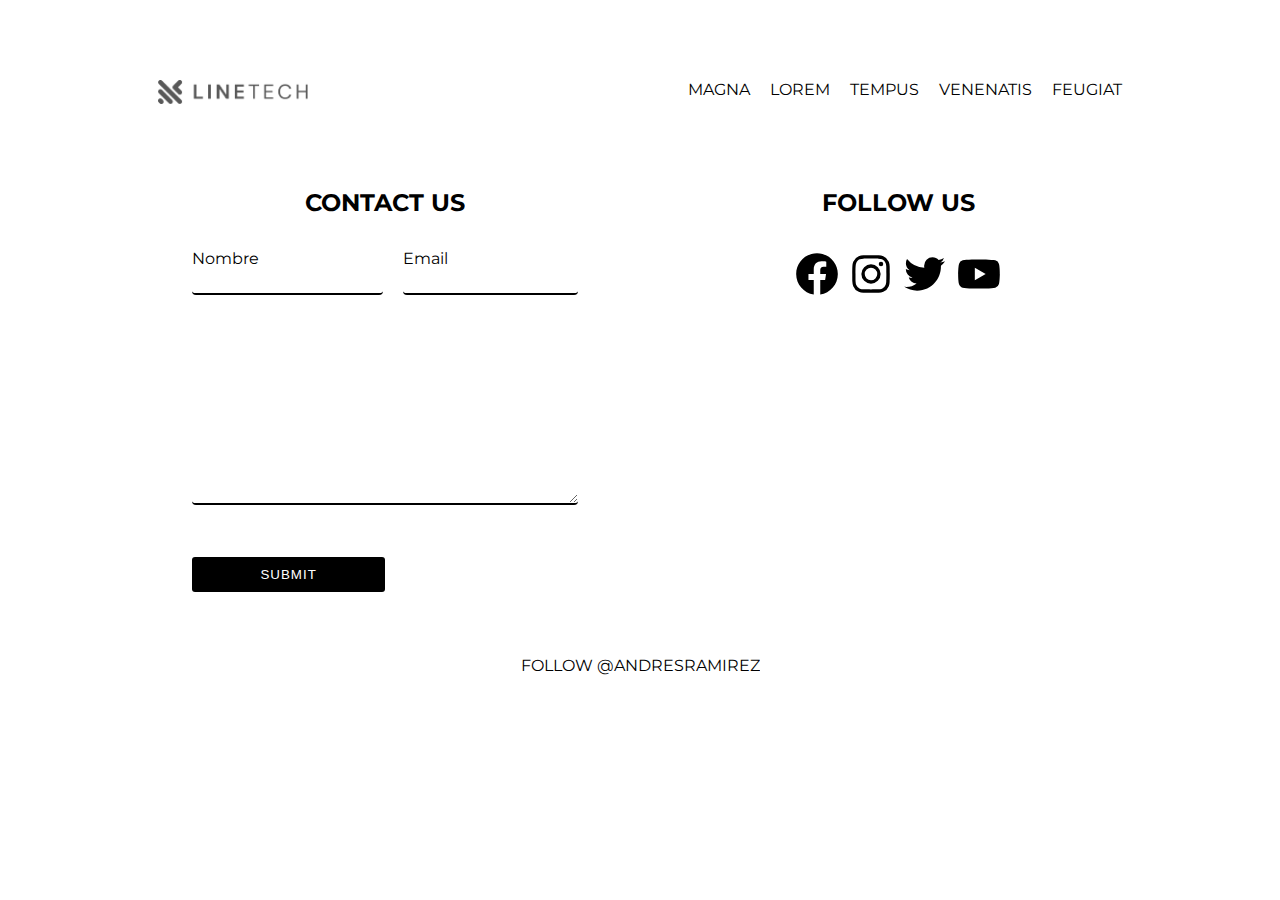
==== feugiat.html @ dd1630ea "first commit" ====
<!DOCTYPE html>
<html lang="en">
<head>
    <meta charset="UTF-8">
    <meta name="viewport" content="width=device-width, initial-scale=1.0">
    <link rel="stylesheet" href="/scss/styles.css">
    <link rel="stylesheet" media="screen and (max-width:1000px)" href="/scss/mobile.css">
    <title>GRID LANDING | Welcome</title>
</head>
<body>
    <header id="mainheader">
        <nav class="navbar">
            <div class="container">
                <a href="index.html"><img src="/images/logo.png" alt="" class="logo"></a>
                <ul>
                    <li><a href="magna.html">magna</a></li>
                    <li><a href="lorem.html">lorem</a></li>
                    <li><a href="tempus.html">tempus</a></li>
                    <li><a href="venenatis.html">venenatis</a></li>
                    <li><a href="feugiat.html">feugiat</a></li>
                </ul>
            </div>
        </nav>
    </header>

    
    <section id="contact">
        <div class="contact-row">
            <div class="contact-form">
                <h2>contact us</h2>
                <form action="">
                    <div class="contact-form-flex">
                        <div class="form-group">
                            <label for="">Nombre</label>
                            <input type="text" class="form-control">
                        </div>
                        <div class="form-group">
                            <label for="">Email</label>
                            <input type="text" class="form-control">
                        </div>
                    </div>
                    <div class="form-group">
                        <textarea name="" id="" cols="30" rows="10" class="form-control"></textarea>
                    </div>  
                    <button class="button-2">submit</button> 
                </form>
            </div>
            <div class="contact-social">
                <h2>follow us</h2>
                <img src="/images/bxl-facebook-circle.svg" alt="">
                <img src="/images/bxl-instagram.svg" alt="">
                <img src="/images/bxl-twitter.svg" alt="">
                <img src="/images/bxl-youtube.svg" alt="">
            </div>
        </div>
    </section>

    <!-- footer -->
    <footer id="footer">
        <a href="https://twitter.com/AndresRamirez?ref_src=twsrc%5Etfw" class="twitter-follow-button" data-show-count="false">Follow @AndresRamirez</a><script async src="https://platform.twitter.com/widgets.js" charset="utf-8"></script>
    </footer>
</body>
</html>
---- scss/styles.css ----
@import url("https://fonts.googleapis.com/css2?family=Montserrat:wght@100;200;300;400;500;600;700;800;900&display=swap");
* {
  padding: 0;
  margin: 0;
  box-sizing: border-box;
}

html, body {
  font-family: "Montserrat", sans-serif;
  scroll-behavior: smooth;
}

a {
  text-decoration: none;
  text-transform: uppercase;
  color: #000;
}

ul {
  list-style: none;
}

img {
  max-width: 100%;
}

.container {
  max-width: 1300px;
  overflow: auto;
  margin: 0 auto;
  padding: 0 30px;
}

.btn {
  padding: 10px 20px;
  text-align: center;
  text-transform: uppercase;
  letter-spacing: 2px;
  display: inline;
  border-radius: 50px;
  border: 1px solid #fff;
  cursor: pointer;
}

form .form-group {
  display: block;
  margin-bottom: 2rem;
}
form .form-control {
  width: 100%;
  padding: 5px;
  margin-bottom: 1rem;
  border: none;
  border-bottom: 2px solid #000;
  border-radius: 4px;
}
form button {
  text-align: center;
  letter-spacing: 1px;
  text-transform: uppercase;
  width: 100%;
  padding: 10px 20px;
  background: #000;
  color: #fff;
  border-radius: 3px;
  cursor: pointer;
  border: none;
  margin-bottom: 1rem;
}

.grid {
  display: grid;
  grid-template-columns: repeat(3, 1fr);
  grid-auto-rows: minmax(400px, auto);
  gap: 20px;
}

.grid-box:hover .overlay {
  opacity: 1;
}

.overlay {
  position: absolute;
  top: 0;
  bottom: 0;
  left: 0;
  right: 0;
  height: 100%;
  width: 100%;
  opacity: 0;
  transition: 0.5s ease;
  /* text-align: center; */
}

.overlay-1 {
  background: url(/images/image-1.jpg);
}

.overlay-2 {
  background: url(/images/image-2.jpg);
  padding: 40% 20px;
}

.overlay-3 {
  background: url(/images/image-3.jpg);
}

.overlay-4 {
  background: url(/images/image-4.jpg);
}

.overlay-5 {
  background: url(/images/image-5.jpg);
}

.overlay-1,
.overlay-2,
.overlay-3,
.overlay-4,
.overlay-5 {
  background-position: center;
  background-repeat: no-repeat;
  background-size: cover;
}

.overlay-1,
.overlay-3,
.overlay-4,
.overlay-5 {
  padding: 80px 20px;
}

.grid-box-1 {
  grid-column: 1;
  grid-row: 1;
  background-color: #8bc0e8;
}

.grid-box-2 {
  grid-column: 2/4;
  grid-row: 1/3;
  background-color: #b39acd;
}

.grid-box-3 {
  grid-column: 1;
  grid-row: 2;
  background-color: #8bc0e8;
}

.grid-box-4 {
  grid-column: 1/3;
  grid-row: 3;
  background-color: #bf78a0;
}

.grid-box-5 {
  grid-column: 3;
  grid-row: 3;
  background-color: #75aba2;
}

.grid-box-1,
.grid-box-3,
.grid-box-4,
.grid-box-5 {
  padding: 120px 0;
}

.grid-box {
  position: relative;
  width: 100%;
}

.navbar ul li a:hover,
.nabvar ul li a.active {
  color: violet;
}

#mainheader {
  width: 80%;
  margin: 0 auto;
  margin-top: 3rem;
  margin-bottom: 3rem;
}
#mainheader .navbar .logo {
  width: 150px;
  margin-top: 2rem;
}
#mainheader .navbar ul {
  float: right;
  margin-top: 2rem;
}
#mainheader .navbar ul li {
  display: inline-block;
  margin-left: 1rem;
}

#showcase {
  width: 80%;
  text-align: left;
  margin: 0 auto;
}
#showcase h1 {
  font-size: 2.6rem;
  margin-bottom: 1rem;
  color: #9e9e9e;
}
#showcase p {
  font-size: 1rem;
  line-height: 40px;
  margin-bottom: 2rem;
}

#cards {
  width: 80%;
  margin: 0 auto;
}

#contact h2 {
  text-transform: uppercase;
  text-align: center;
  margin: 2rem 0;
}
#contact .contact-row {
  display: flex;
  width: 80%;
  gap: 150px;
  margin: 0 auto;
}
#contact .contact-row .contact-form .contact-form-flex {
  display: flex;
  gap: 20px;
}
#contact .contact-row .contact-form form {
  width: 75%;
  margin: 0 auto;
}
#contact .contact-row .contact-form form button {
  width: 50%;
}
#contact .contact-row .contact-social img {
  width: 50px;
}

#footer {
  padding: 3rem 0;
  text-align: center;
}/*# sourceMappingURL=styles.css.map */
---- scss/mobile.css ----
/*# sourceMappingURL=mobile.css.map */
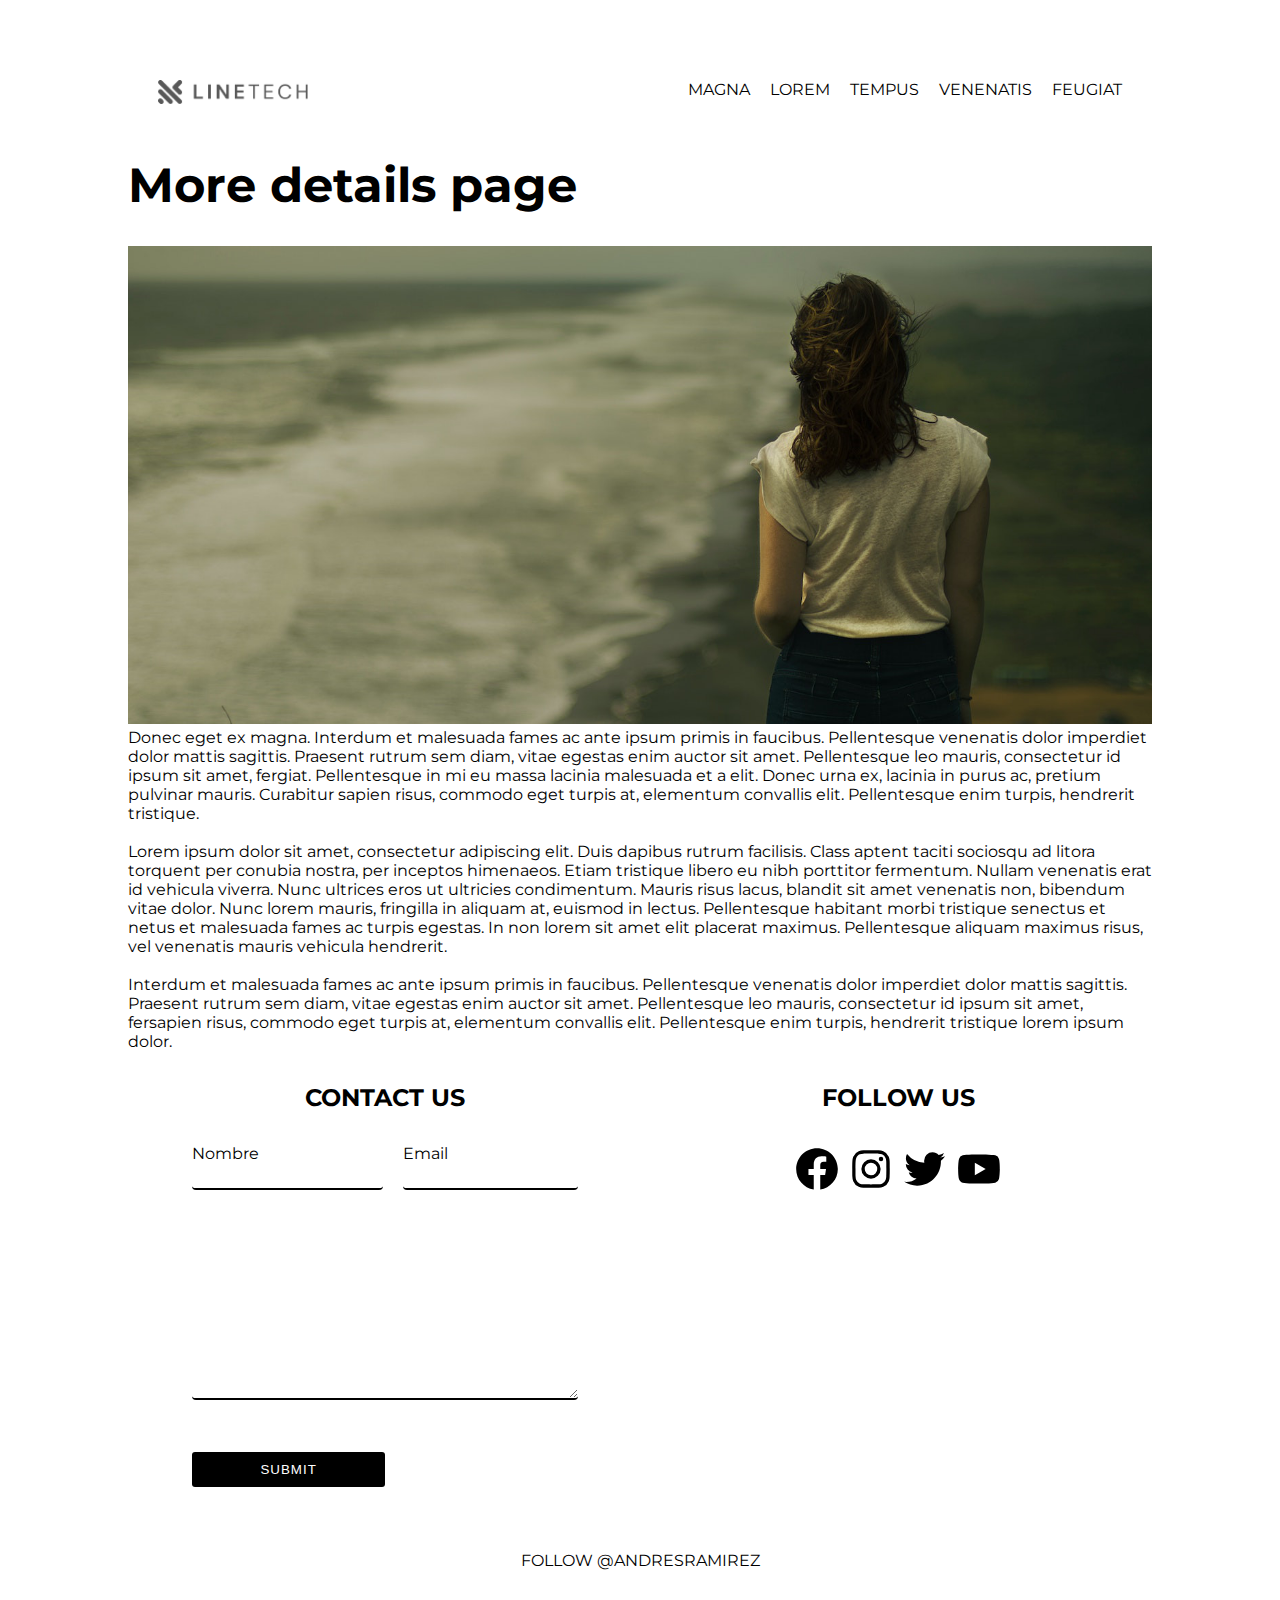
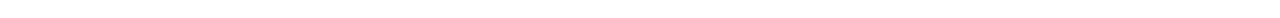
==== commit 8919c7a8: "final commit" ====
--- a/feugiat.html
+++ b/feugiat.html
@@ -22,6 +22,17 @@
             </div>
         </nav>
     </header>
+
+    <!-- showcase-2 -->
+    <section id="showcase-2">
+        <h1>More details page</h1>
+        <img src="/images/image-5.jpg" alt="">
+        <p>Donec eget ex magna. Interdum et malesuada fames ac ante ipsum primis in faucibus. Pellentesque venenatis dolor imperdiet dolor mattis sagittis. Praesent rutrum sem diam, vitae egestas enim auctor sit amet. Pellentesque leo mauris, consectetur id ipsum sit amet, fergiat. Pellentesque in mi eu massa lacinia malesuada et a elit. Donec urna ex, lacinia in purus ac, pretium pulvinar mauris. Curabitur sapien risus, commodo eget turpis at, elementum convallis elit. Pellentesque enim turpis, hendrerit tristique. <br><br>
+
+            Lorem ipsum dolor sit amet, consectetur adipiscing elit. Duis dapibus rutrum facilisis. Class aptent taciti sociosqu ad litora torquent per conubia nostra, per inceptos himenaeos. Etiam tristique libero eu nibh porttitor fermentum. Nullam venenatis erat id vehicula viverra. Nunc ultrices eros ut ultricies condimentum. Mauris risus lacus, blandit sit amet venenatis non, bibendum vitae dolor. Nunc lorem mauris, fringilla in aliquam at, euismod in lectus. Pellentesque habitant morbi tristique senectus et netus et malesuada fames ac turpis egestas. In non lorem sit amet elit placerat maximus. Pellentesque aliquam maximus risus, vel venenatis mauris vehicula hendrerit. <br><br>
+            
+            Interdum et malesuada fames ac ante ipsum primis in faucibus. Pellentesque venenatis dolor imperdiet dolor mattis sagittis. Praesent rutrum sem diam, vitae egestas enim auctor sit amet. Pellentesque leo mauris, consectetur id ipsum sit amet, fersapien risus, commodo eget turpis at, elementum convallis elit. Pellentesque enim turpis, hendrerit tristique lorem ipsum dolor.</p>
+    </section>
 
     
     <section id="contact">
--- a/scss/styles.css
+++ b/scss/styles.css
@@ -40,6 +40,7 @@
   border-radius: 50px;
   border: 1px solid #fff;
   cursor: pointer;
+  color: #fff;
 }
 
 form .form-group {
@@ -71,8 +72,8 @@
 .grid {
   display: grid;
   grid-template-columns: repeat(3, 1fr);
-  grid-auto-rows: minmax(400px, auto);
-  gap: 20px;
+  grid-auto-rows: minmax(300px, auto);
+  grid-gap: 2em;
 }
 
 .grid-box:hover .overlay {
@@ -90,27 +91,33 @@
   opacity: 0;
   transition: 0.5s ease;
   /* text-align: center; */
+  text-align: center;
+  font-size: small;
+  color: #fff;
+}
+.overlay p {
+  margin-bottom: 2rem;
 }
 
 .overlay-1 {
-  background: url(/images/image-1.jpg);
+  background-image: url("/images/image-1.jpg");
 }
 
 .overlay-2 {
-  background: url(/images/image-2.jpg);
-  padding: 40% 20px;
+  background-image: url("/images/image-2.jpg");
+  padding: 30% 20px;
 }
 
 .overlay-3 {
-  background: url(/images/image-3.jpg);
+  background-image: url("/images/image-3.jpg");
 }
 
 .overlay-4 {
-  background: url(/images/image-4.jpg);
+  background-image: url("/images/image-4.jpg");
 }
 
 .overlay-5 {
-  background: url(/images/image-5.jpg);
+  background-image: url("/images/image-5.jpg");
 }
 
 .overlay-1,
@@ -118,8 +125,8 @@
 .overlay-3,
 .overlay-4,
 .overlay-5 {
+  background-repeat: no-repeat;
   background-position: center;
-  background-repeat: no-repeat;
   background-size: cover;
 }
 
@@ -133,13 +140,14 @@
 .grid-box-1 {
   grid-column: 1;
   grid-row: 1;
-  background-color: #8bc0e8;
+  background-color: #da8d9b;
 }
 
 .grid-box-2 {
   grid-column: 2/4;
   grid-row: 1/3;
   background-color: #b39acd;
+  padding: 260px 10px;
 }
 
 .grid-box-3 {
@@ -164,12 +172,23 @@
 .grid-box-3,
 .grid-box-4,
 .grid-box-5 {
-  padding: 120px 0;
+  text-align: center;
+  padding: 150px 0;
+}
+
+.grid-box-2 {
+  text-align: center;
+}
+.grid-box-2 .overlay .overlay-2 {
+  height: 100%;
 }
 
 .grid-box {
   position: relative;
   width: 100%;
+  color: #fff;
+  font-size: 1.5rem;
+  text-transform: uppercase;
 }
 
 .navbar ul li a:hover,
@@ -212,6 +231,15 @@
   margin-bottom: 2rem;
 }
 
+#showcase-2 {
+  width: 80%;
+  margin: 0 auto;
+}
+#showcase-2 h1 {
+  font-size: 3rem;
+  margin-bottom: 2rem;
+}
+
 #cards {
   width: 80%;
   margin: 0 auto;
--- a/scss/mobile.css
+++ b/scss/mobile.css
@@ -1 +1,48 @@
-/*# sourceMappingURL=mobile.css.map */+.grid {
+  grid-template-columns: repeat(1, 1fr);
+}
+
+#mainheader .navbar .logo {
+  display: block;
+  text-align: center;
+  margin: 0 auto;
+}
+#mainheader .navbar ul {
+  float: none;
+  text-align: center;
+  font-size: 12px;
+}
+#mainheader .navbar ul li {
+  display: inline-block;
+  margin: 1rem 1rem;
+}
+
+#cards .grid-box-1,
+#cards .grid-box-2,
+#cards .grid-box-3,
+#cards .grid-box-4,
+#cards .grid-box-5 {
+  grid-column: 1;
+}
+#cards .grid-box-1 {
+  grid-row: 1;
+}
+#cards .grid-box-2 {
+  grid-row: 2;
+}
+#cards .grid-box-3 {
+  grid-row: 3;
+}
+#cards .grid-box-4 {
+  grid-row: 4;
+}
+#cards .grid-box-5 {
+  grid-row: 5;
+}
+
+#contact .contact-row {
+  display: block;
+}
+#contact .contact-row .contact-social {
+  text-align: center;
+}/*# sourceMappingURL=mobile.css.map */